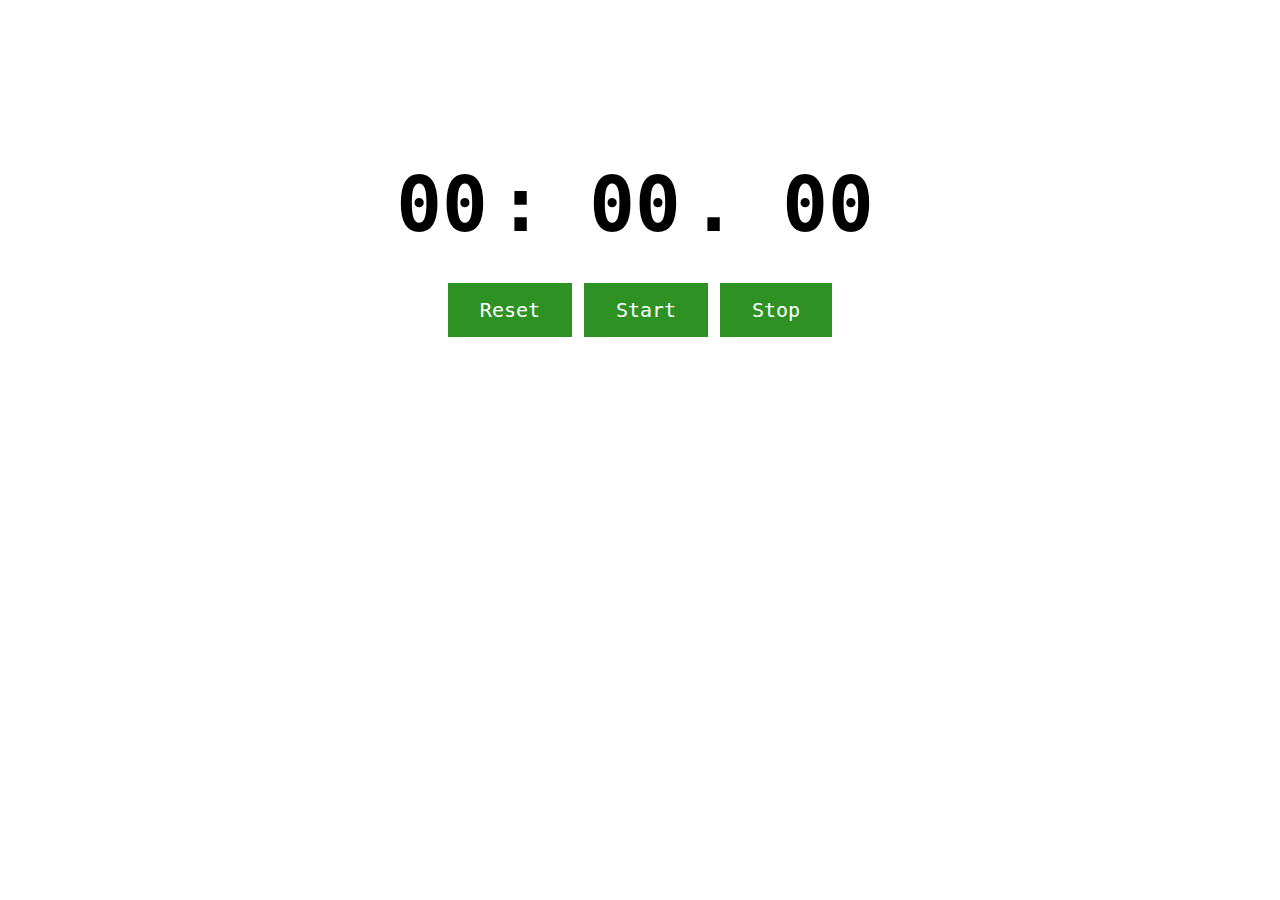
==== buoi2/bai1/bai1.html @ e83b78fc "commit" ====
<!DOCTYPE html>
<html lang="en">

<head>
    <meta charset="UTF-8">
    <meta http-equiv="X-UA-Compatible" content="IE=edge">
    <meta name="viewport" content="width=device-width, initial-scale=1.0">
    <link rel="stylesheet" href="style.css">

    <title>Document</title>
</head>

<body>
    <div class="container">
        <h1 class="timer">
            <span class="minutes" id="minutes">00</span>:
            <span class="seconds" id="seconds">00</span>.
            <span class="milliseconds" id="milliseconds">00</span>
        </h1>
        <div class="bottomPart">
            <div class="btns">
                <button class="reset" onclick="Reset()">Reset</button>
                <button class="start" onclick="Start()">Start</button>
                <button class="Stop" id="stop" onclick="Stop()">Stop</button>
            </div>
        </div>
    </div>
</body>
<script src="java.js"></script>

</html>
---- buoi2/bai1/style.css ----
*{
    box-sizing: border-box;
    margin: 0;
    padding: 0;
    font-family: monospace;
}
body{
    display: flex;
}
.container{
    margin: auto;
    width: 500px;
    height: 500px;
    display: flex;
    flex-direction: column;
    align-items: center;
    position: relative;
    justify-content: center;
}
.timer{
    font-size: 76px;
}
.bottomPart{
    margin-top: 30px;
}
button{
    background-color: rgb(45, 145, 36);
    border: none;
  color: white;
  padding: 15px 32px;
  text-align: center;
  display: inline-block;
  font-size: 20px;
  margin: 4px 2px;
  cursor: pointer;
}

span{
    margin-right: 10px;
}
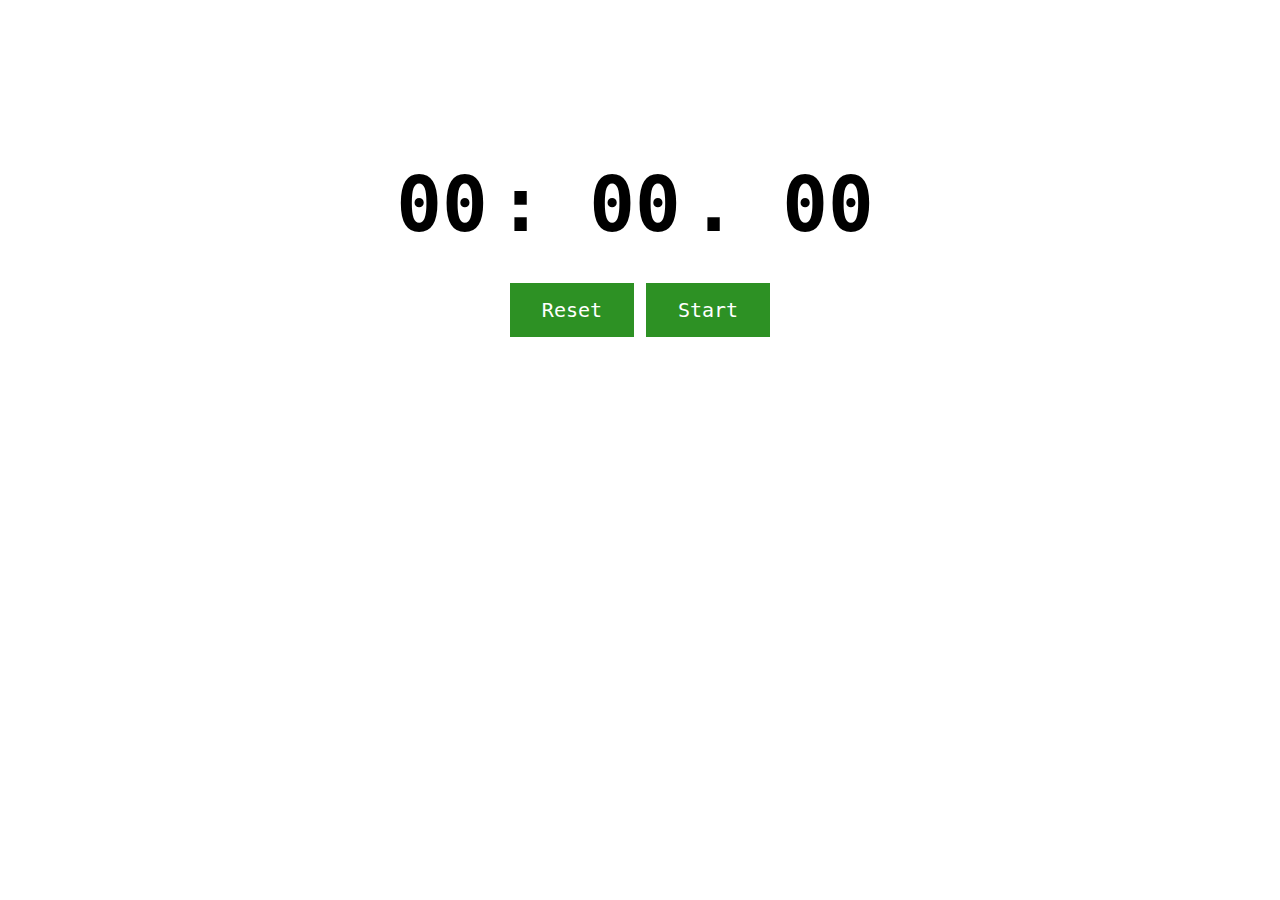
==== commit a18c2adb: "commit" ====
--- a/buoi2/bai1/bai1.html
+++ b/buoi2/bai1/bai1.html
@@ -19,9 +19,8 @@
         </h1>
         <div class="bottomPart">
             <div class="btns">
-                <button class="reset" onclick="Reset()">Reset</button>
-                <button class="start" onclick="Start()">Start</button>
-                <button class="Stop" id="stop" onclick="Stop()">Stop</button>
+                <button class="reset" id="reset">Reset</button>
+                <button class="start" id="start">Start</button>
             </div>
         </div>
     </div>
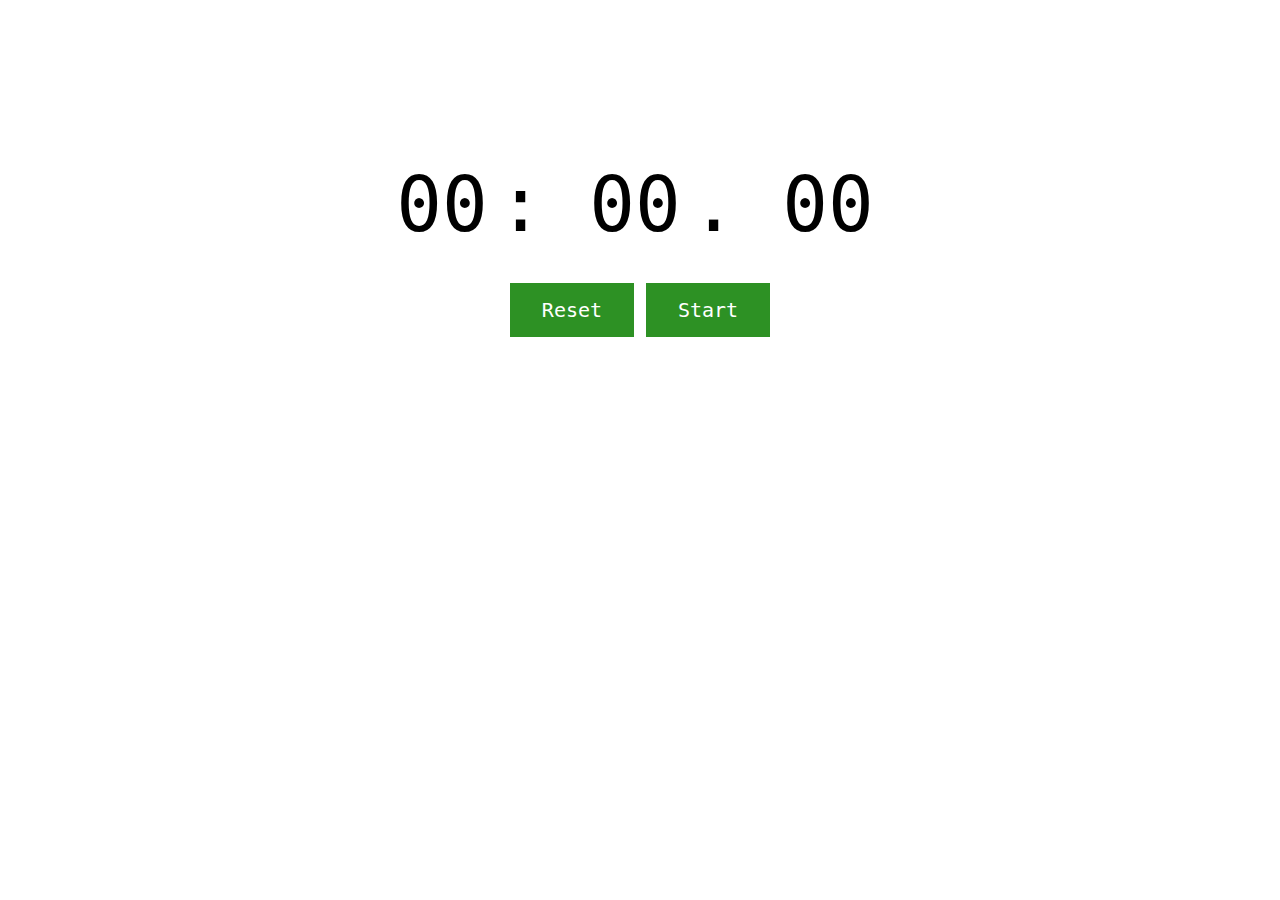
==== commit 3e0f309a: "commit" ====
--- a/buoi2/bai1/bai1.html
+++ b/buoi2/bai1/bai1.html
@@ -12,16 +12,14 @@
 
 <body>
     <div class="container">
-        <h1 class="timer">
+        <div class="timer">
             <span class="minutes" id="minutes">00</span>:
             <span class="seconds" id="seconds">00</span>.
             <span class="milliseconds" id="milliseconds">00</span>
-        </h1>
-        <div class="bottomPart">
-            <div class="btns">
-                <button class="reset" id="reset">Reset</button>
-                <button class="start" id="start">Start</button>
-            </div>
+        </div>
+        <div class="btns">
+            <button class="reset" id="reset">Reset</button>
+            <button class="start" id="start">Start</button>
         </div>
     </div>
 </body>
--- a/buoi2/bai1/style.css
+++ b/buoi2/bai1/style.css
@@ -10,8 +10,8 @@
 }
 .container{
     margin: auto;
-    width: 500px;
-    height: 500px;
+    min-width: 500px;
+    min-height: 500px;
     display: flex;
     flex-direction: column;
     align-items: center;
@@ -20,9 +20,7 @@
 }
 .timer{
     font-size: 76px;
-}
-.bottomPart{
-    margin-top: 30px;
+    margin-bottom: 30px;
 }
 button{
     background-color: rgb(45, 145, 36);
